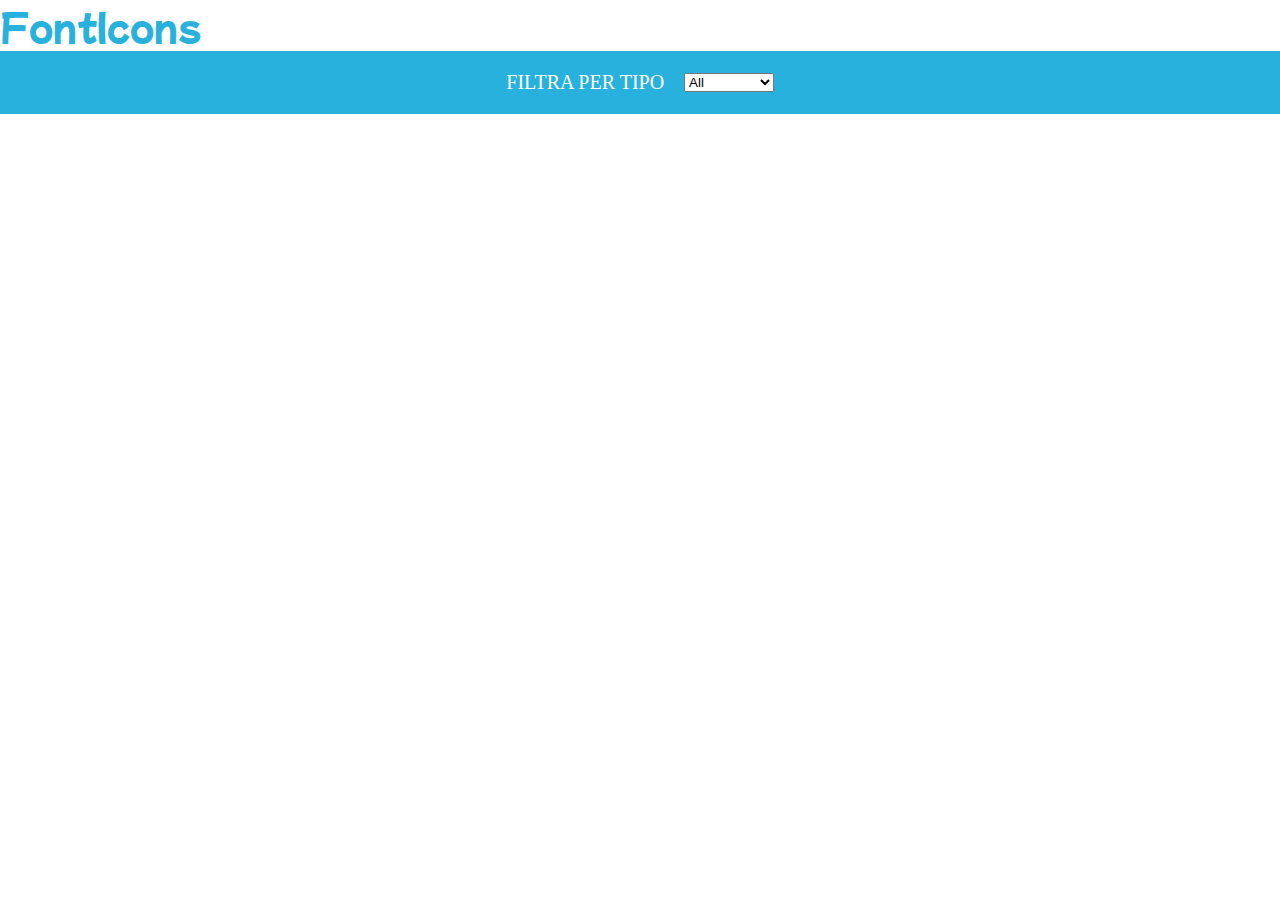
==== bonus/index.html @ 4ac2d004 "Created bonus files" ====
<!DOCTYPE html>
<html lang="en">
<head>
    <meta charset="UTF-8">
    <meta http-equiv="X-UA-Compatible" content="IE=edge">
    <meta name="viewport" content="width=device-width, initial-scale=1.0">
    <link href="https://cdn.jsdelivr.net/npm/bootstrap@5.1.3/dist/css/bootstrap.min.css" rel="stylesheet" integrity="sha384-1BmE4kWBq78iYhFldvKuhfTAU6auU8tT94WrHftjDbrCEXSU1oBoqyl2QvZ6jIW3" crossorigin="anonymous">
    <link rel="stylesheet" href="https://cdnjs.cloudflare.com/ajax/libs/font-awesome/5.15.4/css/all.min.css" integrity="sha512-1ycn6IcaQQ40/MKBW2W4Rhis/DbILU74C1vSrLJxCq57o941Ym01SwNsOMqvEBFlcgUa6xLiPY/NS5R+E6ztJQ==" crossorigin="anonymous" referrerpolicy="no-referrer" />
    <link rel="stylesheet" href="css/style.css">
    <title>Milestone-1-2-3 BONUS</title>
</head>
<body>
    
    <!-- Intestazione -->
    <header>
        <div class="container-fluid">
            <div class="row">
                <div class="col">
                    <div class="logo-text">
                        <a href="#">FontIcons</a>
                    </div>
                </div>
            </div>
        </div>
    </header>
    <!-- Parte centrale -->
    <main>
        <!-- Sezione filter -->
        <section id="filter">
            <div class="container-fluid">
                <div class="row justify-content-center">
                    <div class="col">
                        <div class="ms-container">
                            FILTRA PER TIPO
                            <select class="form-select ms-select" aria-label="Default select example">
                                <option selected>All</option>
                                <option value="1">animal</option>
                                <option value="2">vegetable</option>
                                <option value="3">user</option>
                              </select> 
                        </div>
                    </div>
                </div>
            </div>
        </section>
        <!-- Sezione icons -->
        <section id="icon">
            <div class="container-fluid">
                <div class="row row-cols-5">
                    <!-- <div class="col">
                        <div class="ms-container-icons">
                            <i class="fas fa-user"></i>
                            <span>test</span>
                        </div>
                    </div> -->
                </div>
            </div>
        </section>
    </main>

    <script src="js/data.js"></script>

</body>
</html>
---- bonus/css/style.css ----
@import url('https://fonts.googleapis.com/css2?family=Mochiy+Pop+One&display=swap');

/* General rules */
* {
    margin: 0;
    padding: 0;
    box-sizing: border-box;
}

.fas {
    font-size: 40px;
}

/* Intestazione */
header {
    width: 100%;
    font-family: 'Mochiy Pop One', sans-serif;
}

.logo-text {
    font-family: 'Mochiy Pop One', sans-serif;
}

.logo-text a {
    text-decoration: none;
    color: #29b1dd;
    font-size: 35px;
}

/* Parte centrale */

/* Sezione filter */
#filter {
    background-color: #29b1dd;
}

.ms-container {
    display: flex;
    justify-content: center;
    align-items: center;
    padding: 20px 0;
    color: white;
    font-size: 20px;
    font-weight: 500;
}

.form-select.ms-select {
    margin-left: 20px;
    width: 7%;
}

/* Sezione icons */
#icon {
    background-color: #dddddd;
}

.ms-container-icons {
    display: flex;
    flex-direction: column;
    justify-content: center;
    align-items: center;
    padding: 30px 0;
    background-color: #f5f5f5;
    border-radius: 15px;
    margin: 40px 30px;
    border-bottom: 1px solid #a5a5a5;
    border-right: 1px solid #a5a5a5;
}

.ms-container-icons span {
    font-weight: 600;
    font-size: 20px;
}

.blue {
    color: blue;
}

.green {
    color: green;
}

.orange {
    color: orange;
}
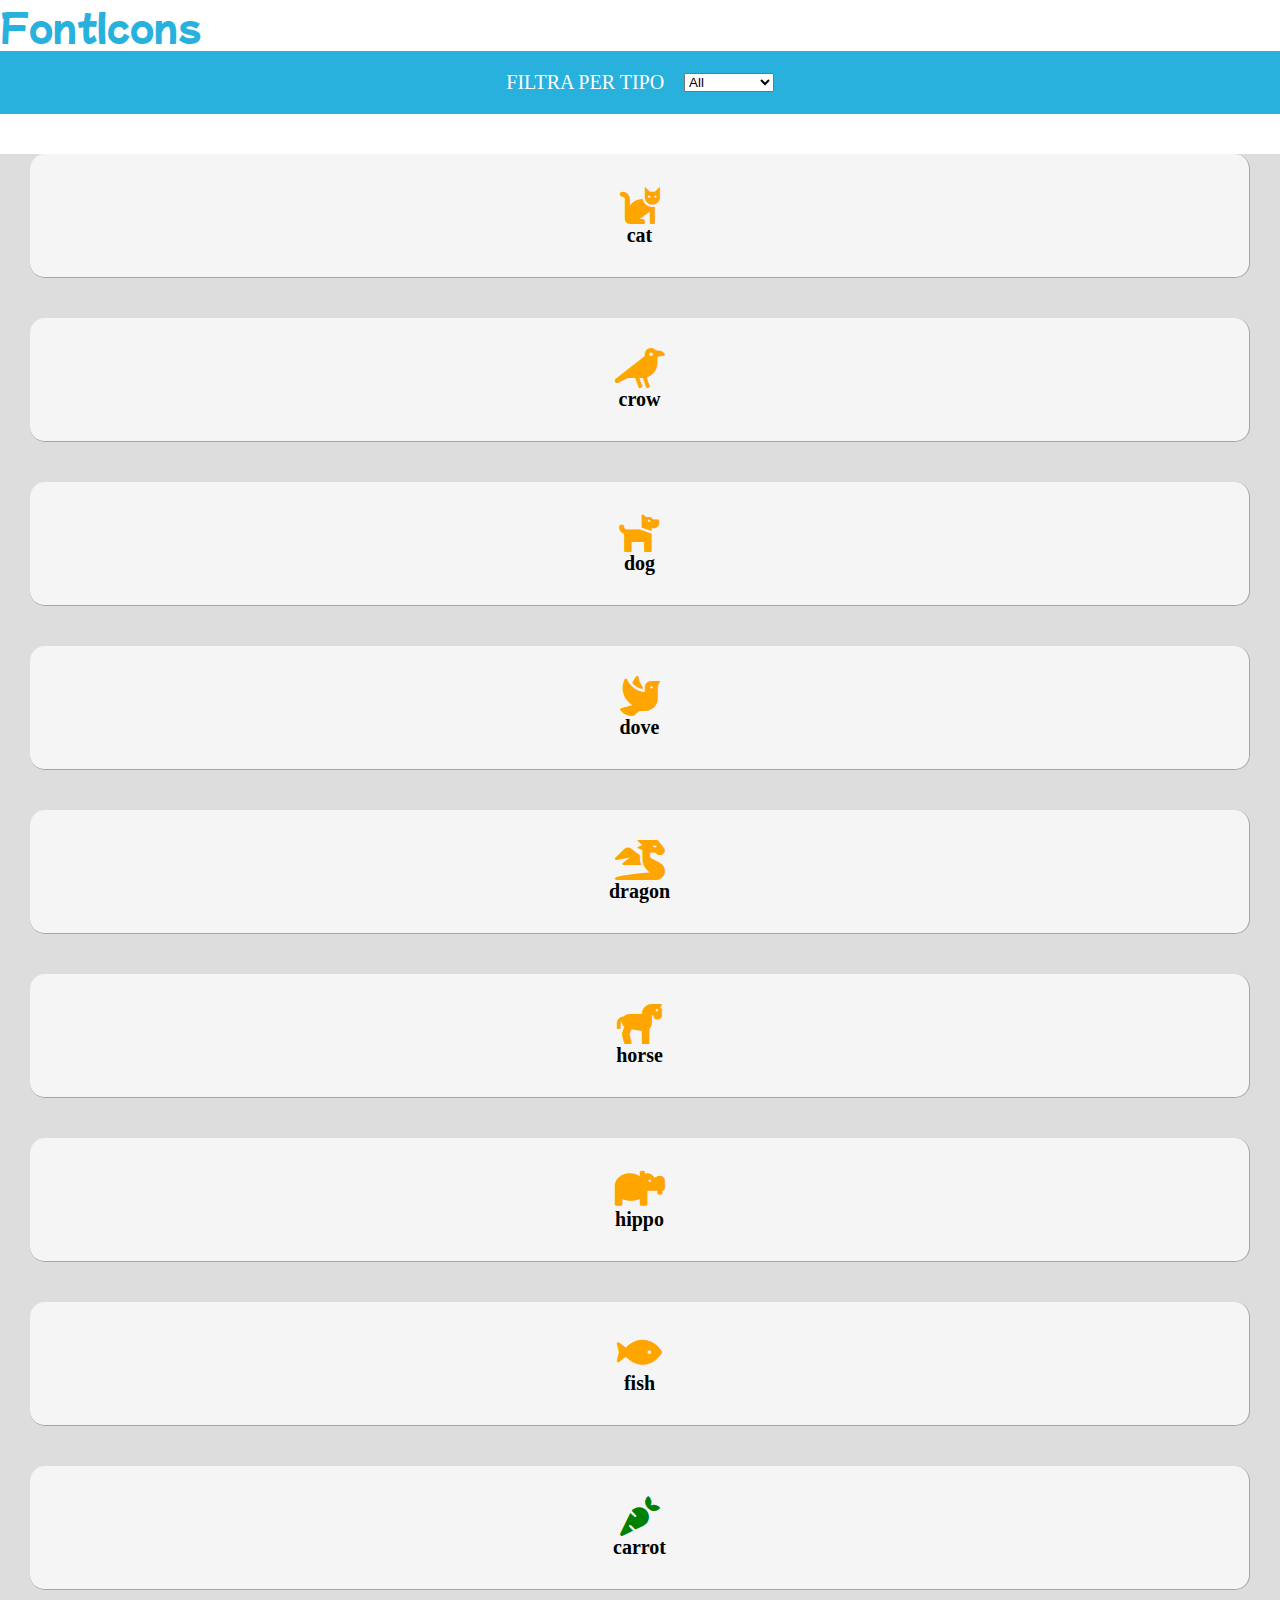
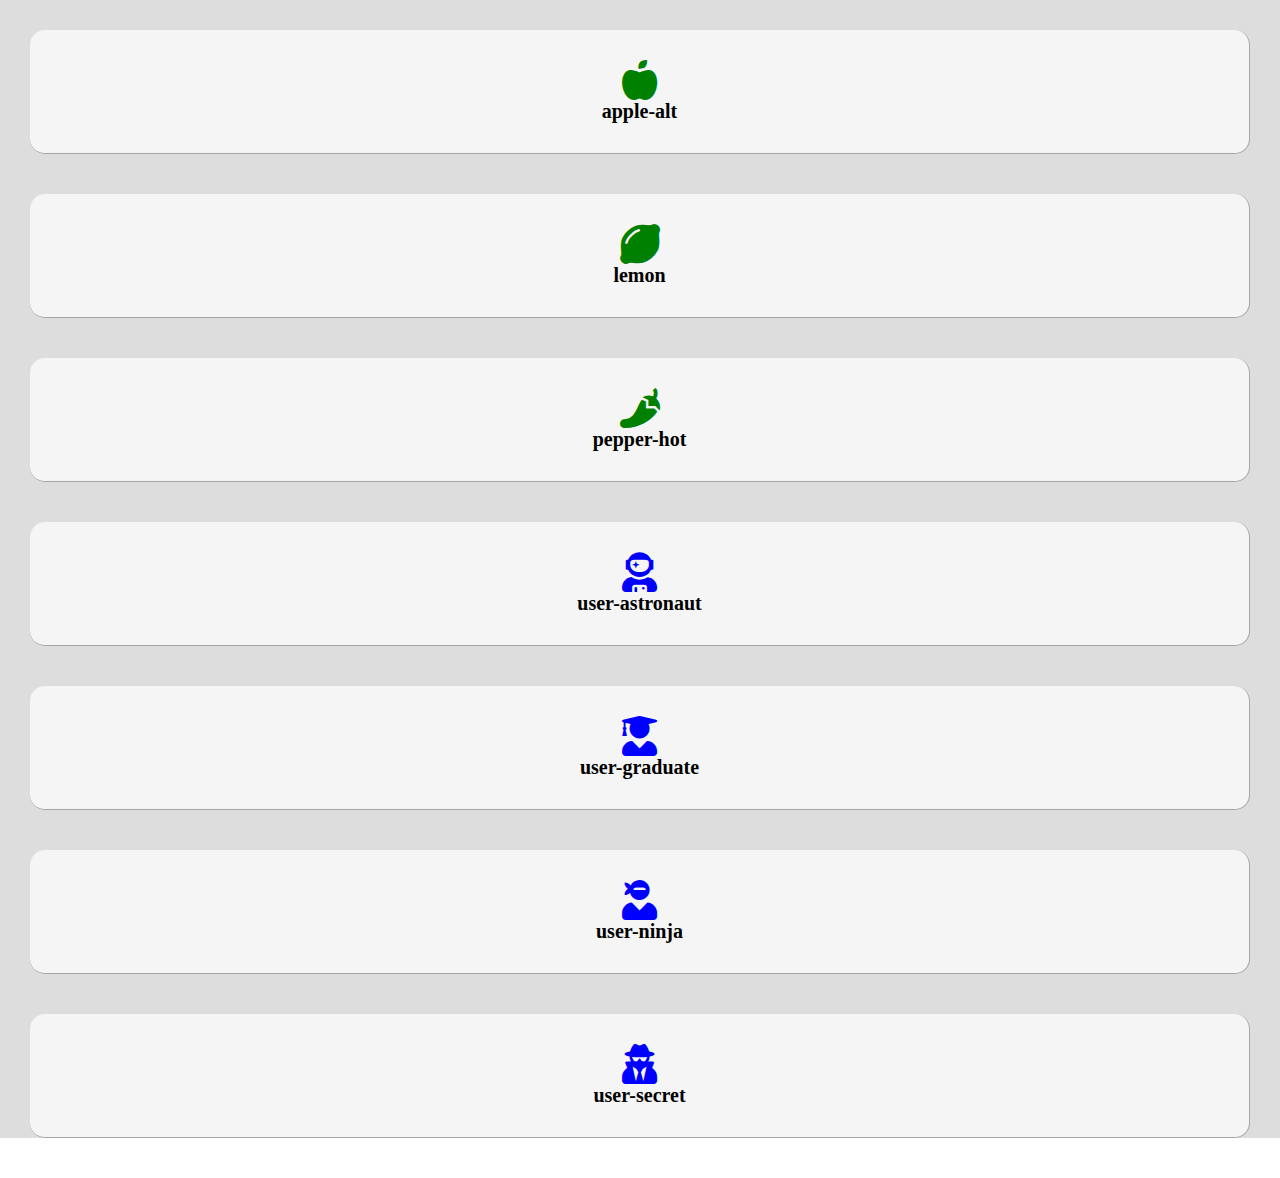
==== commit f3968215: "Bonus completed" ====
--- a/bonus/index.html
+++ b/bonus/index.html
@@ -34,9 +34,9 @@
                             FILTRA PER TIPO
                             <select class="form-select ms-select" aria-label="Default select example">
                                 <option selected>All</option>
-                                <option value="1">animal</option>
-                                <option value="2">vegetable</option>
-                                <option value="3">user</option>
+                                <option value="animal">animal</option>
+                                <option value="vegetable">vegetable</option>
+                                <option value="user">user</option>
                               </select> 
                         </div>
                     </div>
@@ -58,7 +58,7 @@
         </section>
     </main>
 
-    <script src="js/data.js"></script>
+    <script src="js/script.js"></script>
 
 </body>
 </html>